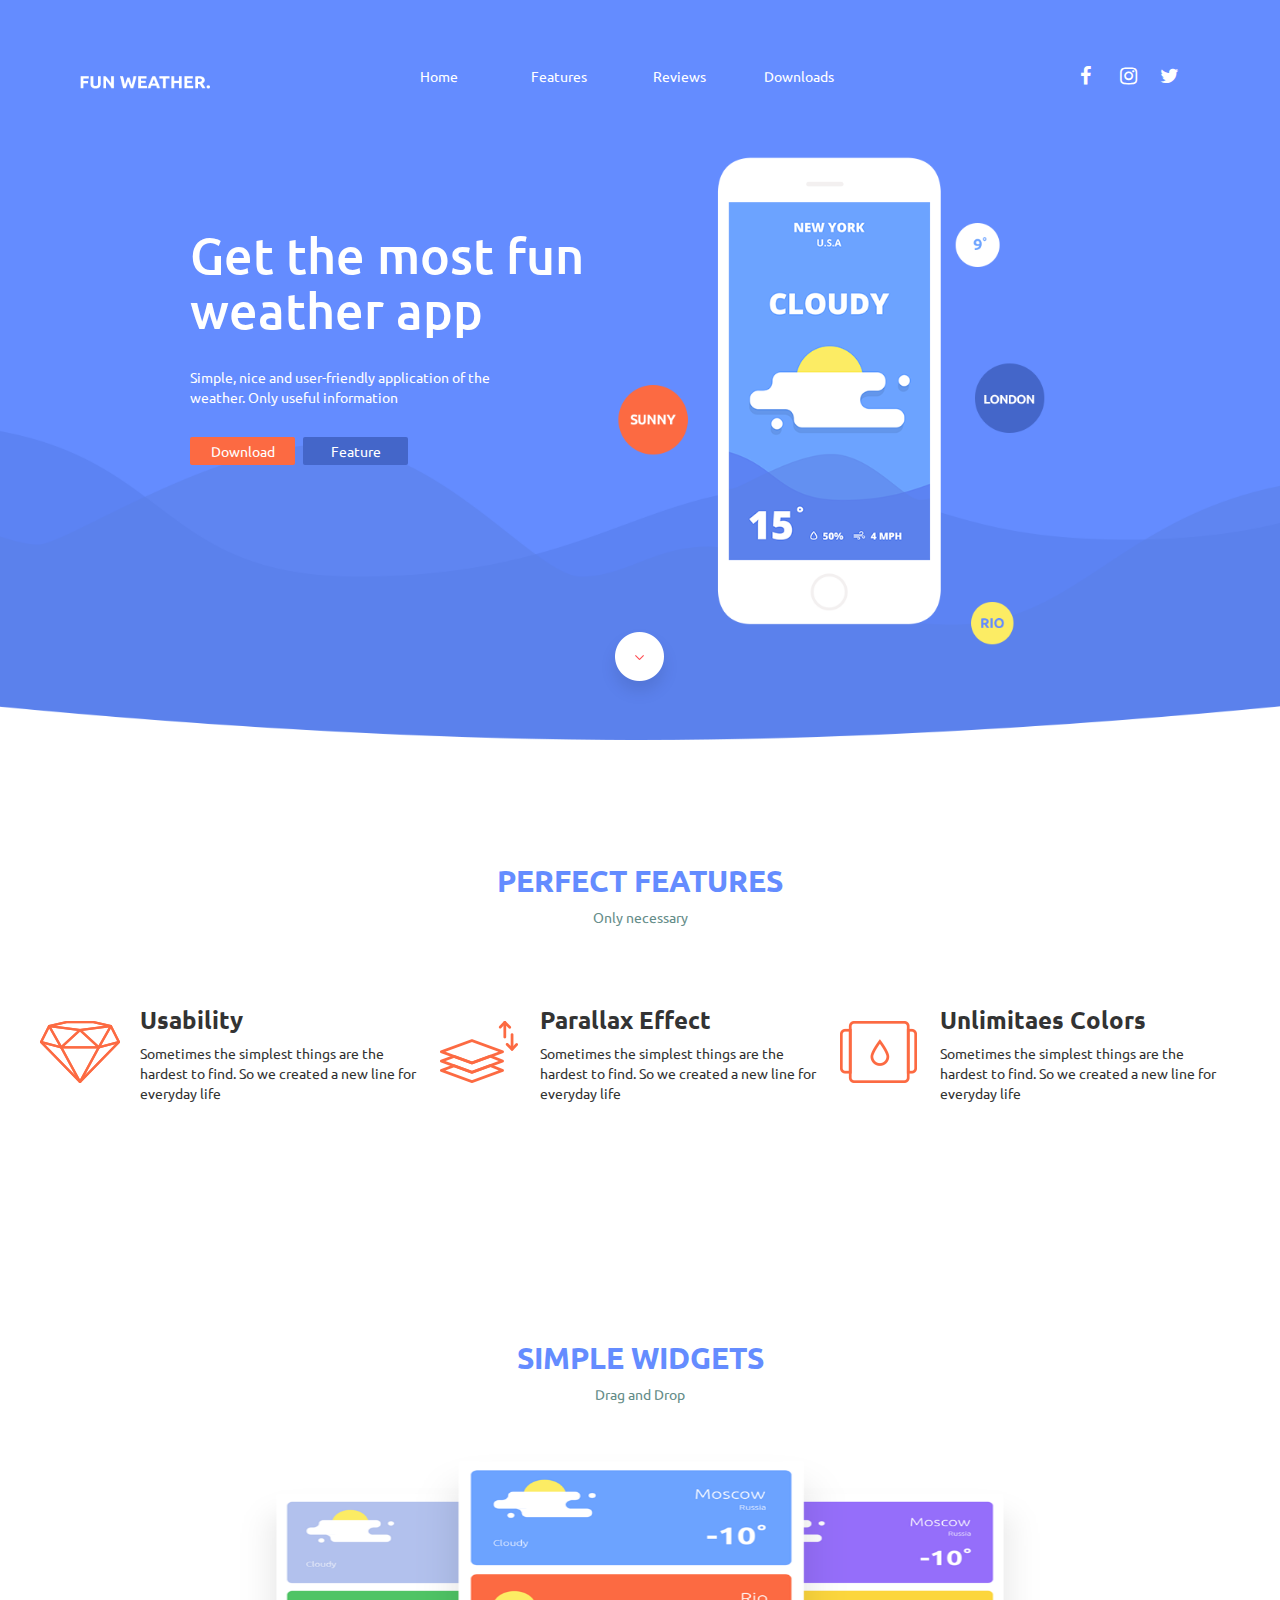
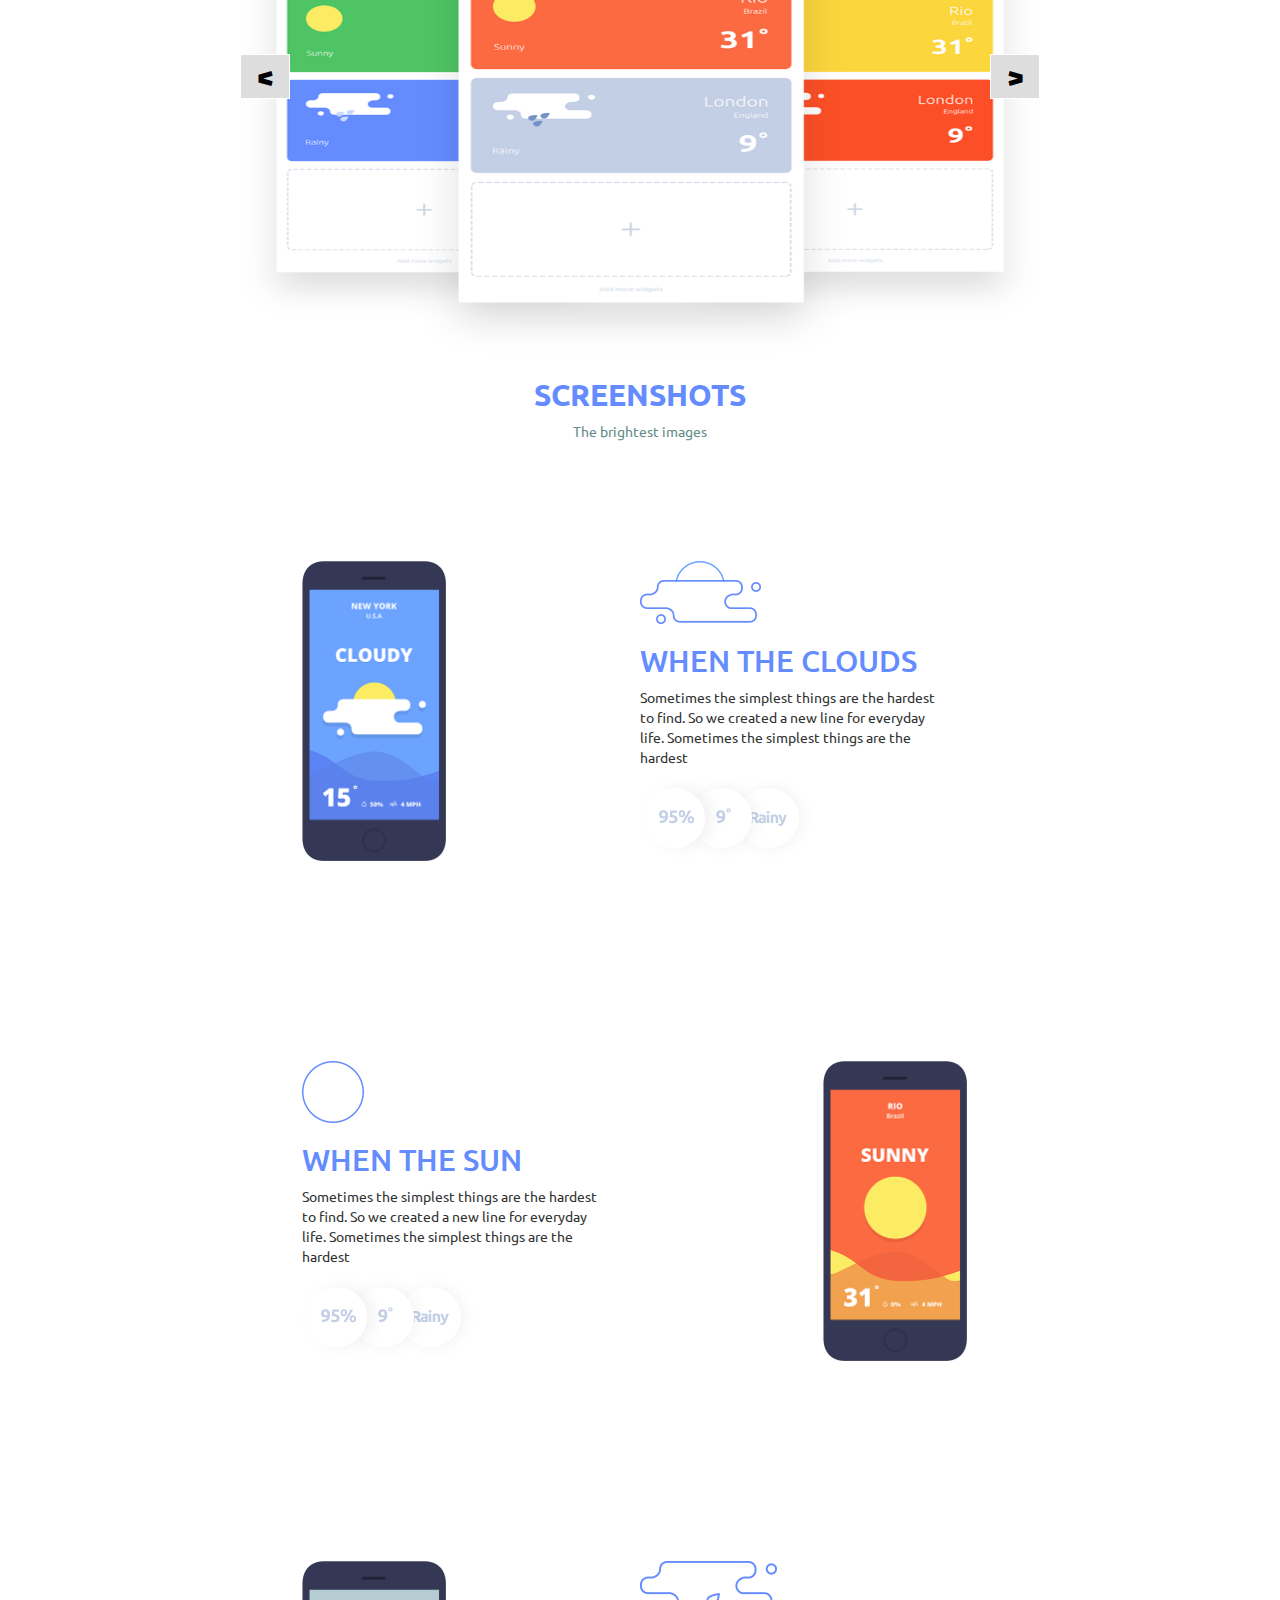
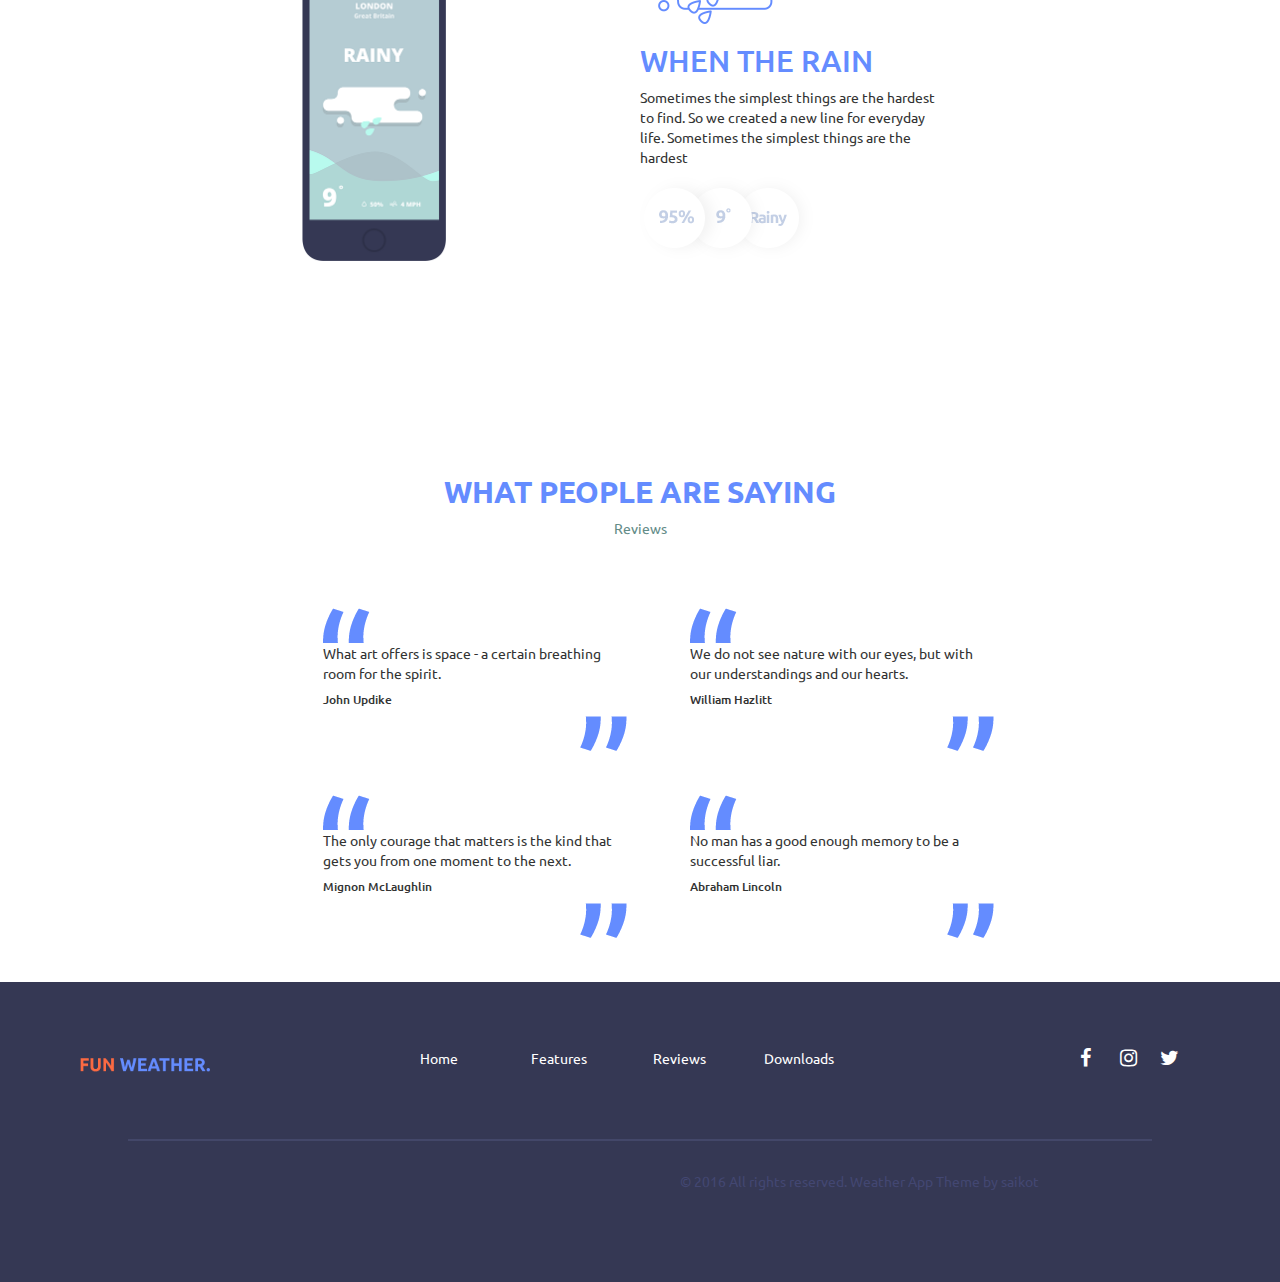
==== project/index.html @ 99868bac "update" ====
<!DOCTYPE html>
<html lang="en">
      <head>
        <meta charset="utf-8">
        <meta http-equiv="X-UA-Compatible" content="IE=edge">
        <meta name="viewport" content="width=device-width, initial-scale=1">
        <!-- The above 3 meta tags *must* come first in the head; any other head content must come *after* these tags -->
        <title>Fun Weather</title>

        <!-- Bootstrap -->
        <link href="css/bootstrap.min.css" rel="stylesheet">
        <!--main css-->
        <link href="style.css" rel="stylesheet">
        <!--font css-->
        <link href="https://fonts.googleapis.com/css?family=Ubuntu:400,500,700" rel="stylesheet"> 
        <link href="css/font-awesome.min.css" rel="stylesheet"> 
<!--          sliding css-->
          
        <link rel="stylesheet" href="css/owl.carousel.css">
        <link rel="stylesheet" href="css/owl.theme.css">
        <link rel="stylesheet" href="css/animate.css">

        <!-- HTML5 shim and Respond.js for IE8 support of HTML5 elements and media queries -->
        <!-- WARNING: Respond.js doesn't work if you view the page via file:// -->
        <!--[if lt IE 9]>
          <script src="https://oss.maxcdn.com/html5shiv/3.7.3/html5shiv.min.js"></script>
          <script src="https://oss.maxcdn.com/respond/1.4.2/respond.min.js"></script>
        <![endif]-->
      </head>
      <body>
        <header class="header-area">
                <nav class="navbar">
                        <div class="container">
                            <a class="icon" href ="#"><i class="fa fa-twitter" aria-hidden="true"></i></a>
                            <a class="icon" href ="#"><i class="fa fa-instagram" aria-hidden="true"></i></a>
                            <a class="icon" href ="#"><i class="fa fa-facebook" aria-hidden="true"></i></a>
                            <!-- Brand and toggle get grouped for better mobile display -->
                            <div class="navbar-header">
                            <button type="button" class="navbar-toggle collapsed" data-toggle="collapse" data-target="#bs-example-navbar-collapse-1" aria-expanded="false">
                            <span class="sr-only">Toggle navigation</span>
                            <span class="icon-bar"></span>
                            <span class="icon-bar"></span>
                            <span class="icon-bar"></span>
                            </button>
                            <a class="navbar-brand" href="#"><img src="images/logo.png" alt="logo"></a>
                            </div>

                            <!-- Collect the nav links, forms, and other content for toggling -->
                            <div class="collapse navbar-collapse" id="bs-example-navbar-collapse-1">
                                <ul class="nav navbar-nav">
                                    <li><a href="#">Home</a></li>
                                    <li><a href="#">Features</a></li>
                                    <li><a href="#">Reviews</a></li>
                                    <li><a href="#">Downloads</a></li>
                                </ul>
                            </div><!-- /.navbar-collapse -->
                        </div><!-- /.container-fluid -->
                </nav>
            <div class="content">
                <div class="content-text">
                    <h1>Get the most fun<br> weather app</h1>
                    <p>Simple, nice and user-friendly application of the <br>weather. Only useful information</p>
                    <span><a href="#">Download</a></span>
                    <a href="#">Feature</a>
                </div>
            </div>
            <div class="scroll">
                <a href="#feature1"><img src="images/scroll.png"></a>
            </div>
        </header><!--end of header-->
        <feature class="feature" id=feature1>
            <div class="title">
                <h2>Perfect features</h2>
                <p>Only necessary</p>
            </div>
            <div class="feature-details1">
                <div class="feature-details">
                    <div class="feature-image">
                    <img src="images/usability.png">
                    </div>
                    <h3>Usability </h3>
                    <p>Sometimes the simplest things are the hardest to find. So we created a new line for everyday life</p>
                </div>
                <div class="feature-details">
                    <div class="feature-image">
                        <img src="images/efect.png">
                    </div>
                    <h3>Parallax Effect </h3>
                    <p>Sometimes the simplest things are the hardest to find. So we created a new line for everyday life</p>
                </div>
                <div class="feature-details">
                    <div class="feature-image">
                        <img src="images/color.png">
                    </div>
                    <h3>Unlimitaes Colors</h3>
                    <p>Sometimes the simplest things are the hardest to find. So we created a new line for everyday life</p>
                </div>
            </div>
        </feature>
          <!--end of feature class-->
        <section class="slider">
            <div class="title">
                <h2>simple widgets</h2>
                <p>Drag and Drop</p>
            </div>
            <div class="slide">
                <div class="slide-image">
                    <img src="images/slider4.png">
                </div>
                <div class="slide-image">
                    <img src="images/slider4.png">
                </div>
                <div class="slide-image">
                    <img src="images/slider4.png">
                </div>
                <div class="slide-image">
                    <img src="images/slider4.png">
                </div>
                <div class="slide-image">
                    <img src="images/slider4.png">
                </div>
                <div class="slide-image">
                    <img src="images/slider4.png">
                </div>
            </div>
        </section>
        <screen class="screenshot-area">
            <div class="title">
                <h2>screenshots</h2>
                <p>The brightest images</p>
            </div>
            <div class="cloudy">
                <div class="cloudy-image">
                    <img src="images/cloudy.png">
                </div>
                <div class="cloudy-text">
                    <img src="images/icon5.png">
                    <h2>When the clouds</h2>
                    <p>Sometimes the simplest things are the hardest to find. So we created a new line for everyday life. Sometimes the simplest things are the hardest</p>
                    <img src="images/icon8.png">
                </div>
            </div>
            <div class="sunny">
                <div class="sunny-image">
                    <img src="images/sunny.png">
                </div>
                <div class="sunny-text">
                    <img src="images/icon6.png">
                    <h2>When the sun</h2>
                    <p>Sometimes the simplest things are the hardest to find. So we created a new line for everyday life. Sometimes the simplest things are the hardest </p>
                    <img src="images/icon8.png">
                </div>
            </div>
            <div class="rainy">
                <div class="rainy-image">
                    <img src="images/rainy.png">
                </div>
                <div class="rainy-text">
                    <img src="images/icon7.png">
                    <h2>When the rain</h2>
                    <p>Sometimes the simplest things are the hardest to find. So we created a new line for everyday life. Sometimes the simplest things are the hardest</p>
                    <img src="images/icon8.png">
                </div>
            </div>
        </screen>
        <review class="review-area">
            <div class="title">
                <h2>What people are saying</h2>
                <p>Reviews</p>
            </div>
            <div class="peaple-says">
                <div class="people">
                    <img src="images/review-icon1.png">
                    <p>What art offers is space - a certain breathing room for the spirit. </p>
                    <h6>John Updike</h6>
                    <div class="double-co">
                        <img src="images/review-icon2.png">
                    </div>
                </div>
                <div class="people">
                    <img src="images/review-icon1.png">
                    <p>We do not see nature with our eyes, but with our understandings and our hearts. </p>
                    <h6>William Hazlitt</h6>
                    <div class="double-co">
                        <img src="images/review-icon2.png">
                    </div>
                </div>  
                <div class="people">
                    <img src="images/review-icon1.png">
                    <p>The only courage that matters is the kind that gets you from one moment to the next. </p>
                    <h6>Mignon McLaughlin</h6>
                    <div class="double-co">
                        <img src="images/review-icon2.png">
                    </div>
                </div>
                <div class="people">
                    <img src="images/review-icon1.png">
                    <p>No man has a good enough memory to be a successful liar.  </p>
                    <h6>Abraham Lincoln</h6>
                    <div class="double-co">
                        <img src="images/review-icon2.png">
                    </div>
                </div>
            </div>
        </review><!-- review end-->
        <footer class="footer">
           <nav class="navbar">
                        <div class="container">
                            <a class="icon" href ="#"><i class="fa fa-twitter" aria-hidden="true"></i></a>
                            <a class="icon" href ="#"><i class="fa fa-instagram" aria-hidden="true"></i></a>
                            <a class="icon" href ="#"><i class="fa fa-facebook" aria-hidden="true"></i></a>
                            <!-- Brand and toggle get grouped for better mobile display -->
                            <div class="navbar-header">
                            <button type="button" class="navbar-toggle collapsed" data-toggle="collapse" data-target="#bs-example-navbar-collapse-1" aria-expanded="false">
                            <span class="sr-only">Toggle navigation</span>
                            <span class="icon-bar"></span>
                            <span class="icon-bar"></span>
                            <span class="icon-bar"></span>
                            </button>
                            <a class="navbar-brand" href="#"><img src="images/logo2.png" alt="logo"></a>
                            </div>

                            <!-- Collect the nav links, forms, and other content for toggling -->
                            <div class="collapse navbar-collapse" id="bs-example-navbar-collapse-1">
                                <ul class="nav navbar-nav">
                                    <li><a href="#">Home</a></li>
                                    <li><a href="#">Features</a></li>
                                    <li><a href="#">Reviews</a></li>
                                    <li><a href="#">Downloads</a></li>
                                </ul>
                            </div><!-- /.navbar-collapse -->
                        </div><!-- /.container-fluid -->
            </nav> 
            <div class="border"></div>
            <p>&copy 2016 All rights reserved. Weather App Theme by saikot</p>
        </footer>
        <!-- jQuery (necessary for Bootstrap's JavaScript plugins) -->
        <script src="https://ajax.googleapis.com/ajax/libs/jquery/1.12.4/jquery.min.js"></script>
        <!-- Include all compiled plugins (below), or include individual files as needed -->
        <script src="js/bootstrap.min.js"></script>
        <script src="js/jquery-1.11.3.min.js"></script>
        <script src="js/owl.carousel.min.js"></script>
        <script src="main.js"></script>
    </body>
</html>
---- project/style.css ----
*{
    margin: 0;
    padding: 0;
    box-sizing: border-box
}
body,html {
    height: 100%;
    width: 100%;
}
body {
    font-family: 'Ubuntu', sans-serif;
}
.header-area {
    background:url(images/header.png)no-repeat scroll center center/cover;
    display:flex;
    flex-direction:column;
    width:100%;
    height:740px;
    margin:0 auto; 
}
.navbar-brand img {
    width: 130px;
    margin-top: 10px;
}
.container {
	width: 1150px;
	height: 55px;
}

.icon {
    color: #fff;
    float: right;
    width: 40px;
    font-size: 20px;
    margin-top: 10px;
}
.nav > li > a {
	color: #fff;
    text-align: center;
}
.scroll {
    width: 76px;
    margin: 0 auto;
    padding-top: 40px;
}

.navbar-nav {
	margin-left: 154px;
}
.navbar-nav > li {
	width: 120px;
}
.content {
    width: 900px;
    margin: 0 auto;
    height: 462px;
    padding-top: 80px;
}
.content-text {
    color: #fff;
    width: 440px;
    font-size: 
}
.content-text h1 {
    font-size:50px
}
.content-text p {
    padding: 20px 0px;
}
.content-text a{
    text-decoration: none;
    display: inline-block;
    width: 105px;
    text-align: center;
    height: 28px;
    line-height: 28px;
    background-color: #4466c9;
    color: #fff;
    border-radius: 2px;
    
}
.content-text a:hover {
    color:black;
}
.content-text span a  {
    background-color: #fc6a42;
    margin-right: 5px
}
.content-image  {
    width: 200px;
    height: 300px;
    float: right;
}
.content-image img {
    height: 344px;
    padding-right: 82px;
    float: right;
}
.feature {
    width: 1100px;
    margin: 0 auto;
    height: 400px;
}
 
.title {
    text-align: center;
    padding-top:74px
}
.title h2 {
    padding-top: 30px;
    color: #648cff;
    text-transform: uppercase;
    font-weight: 700;
}
.title p {
    color: #648c88;
}
.feature-details1 {
    width: 1200px;
    margin: 0 auto;
    height: 280px;
    padding-top: 50px;
}
.feature-details {
    float: left;
    display: inline-block;
    width: 380px;
    margin-right: 20px;
}
.feature-details h3{
    font-weight: 600;
}
.feature-image{
    float: left;
    height: 123px;
    width: 100px;
}
.feature-image img {
    padding-top: 34px;
}
.slider {
    width: 800px;
    margin: 0 auto;
}
.slide {
    width: 700px;
    margin: 0 auto;
    margin-top: 50px;
    height: 400px;
}
.slide-image img {
    height: 500px;
}
.owl-prev {
    left: 0;
    top: 20%;
/*    float: left;*/
    font-size:30px;
    position: absolute;
    color: #000;
    border:1px solid #fff;
    background-color:  #ddd;
    margin-top: 120px;
    font-weight: 700;
    width: 50px;
}

.owl-next {
    right:0;
    top: 20%;
/*    float: right;*/
    font-size:30px;
    position: absolute;
    color: #000;
    border:1px solid #fff;
    background-color:  #ddd;
    margin-top: 120px;
    font-weight: 700;
    width: 50px;
}
.cloudy {
    width: 920px;
    margin: 0 auto;
    height: 500px;
    padding-top: 110px;
}
.cloudy-image img {
    height: 300px;
    float: left;
    padding-left: 122px;
}
.cloudy-text {
    float: right;
    width: 460px;
}

.sunny {
    width: 920px;
    margin: 0 auto;
    height: 500px;
    padding-top: 110px;
}
.sunny-image img {
    height: 300px;
    float: right;
    padding-right: 133px;
}
.sunny-text {
    float: left;
    width: 500px;
    padding-left: 122px;
}
h2 {
    color: #648cff;
    text-transform: uppercase;
}
.rainy {
    width: 920px;
    margin: 0 auto;
    height: 500px;
    padding-top: 110px;
}
.rainy-image img {
    height: 300px;
    float: left;
    padding-left: 122px;
}
.rainy-text {
    float: right;
    width: 460px;
}
.rainy-text p  {
    width: 300px;
}

.sunny-text p {
    width: 300px;
}


.cloudy-text p {
    width: 300px;
}
.peaple-says {
    width: 754px;
    margin: 0 auto;
    padding-top: 60px;
}

.people {
    width: 364px;
    display: inline-block;
    padding-left: 60px;
    padding-bottom: 44px;
}
.double-co {
    float: right;
}
.footer{
    background: #353854;
    height: 300px;   
}
.navbar {
    padding-top: 50px;
}
.border {
    border:1px solid #434769;
    width: 80%;
    margin: 0 auto;
    margin-top: 50px;
}
.footer p{
    width: 600px;
    float: right;
    margin-top: 30px;
    color: #434772; 
}
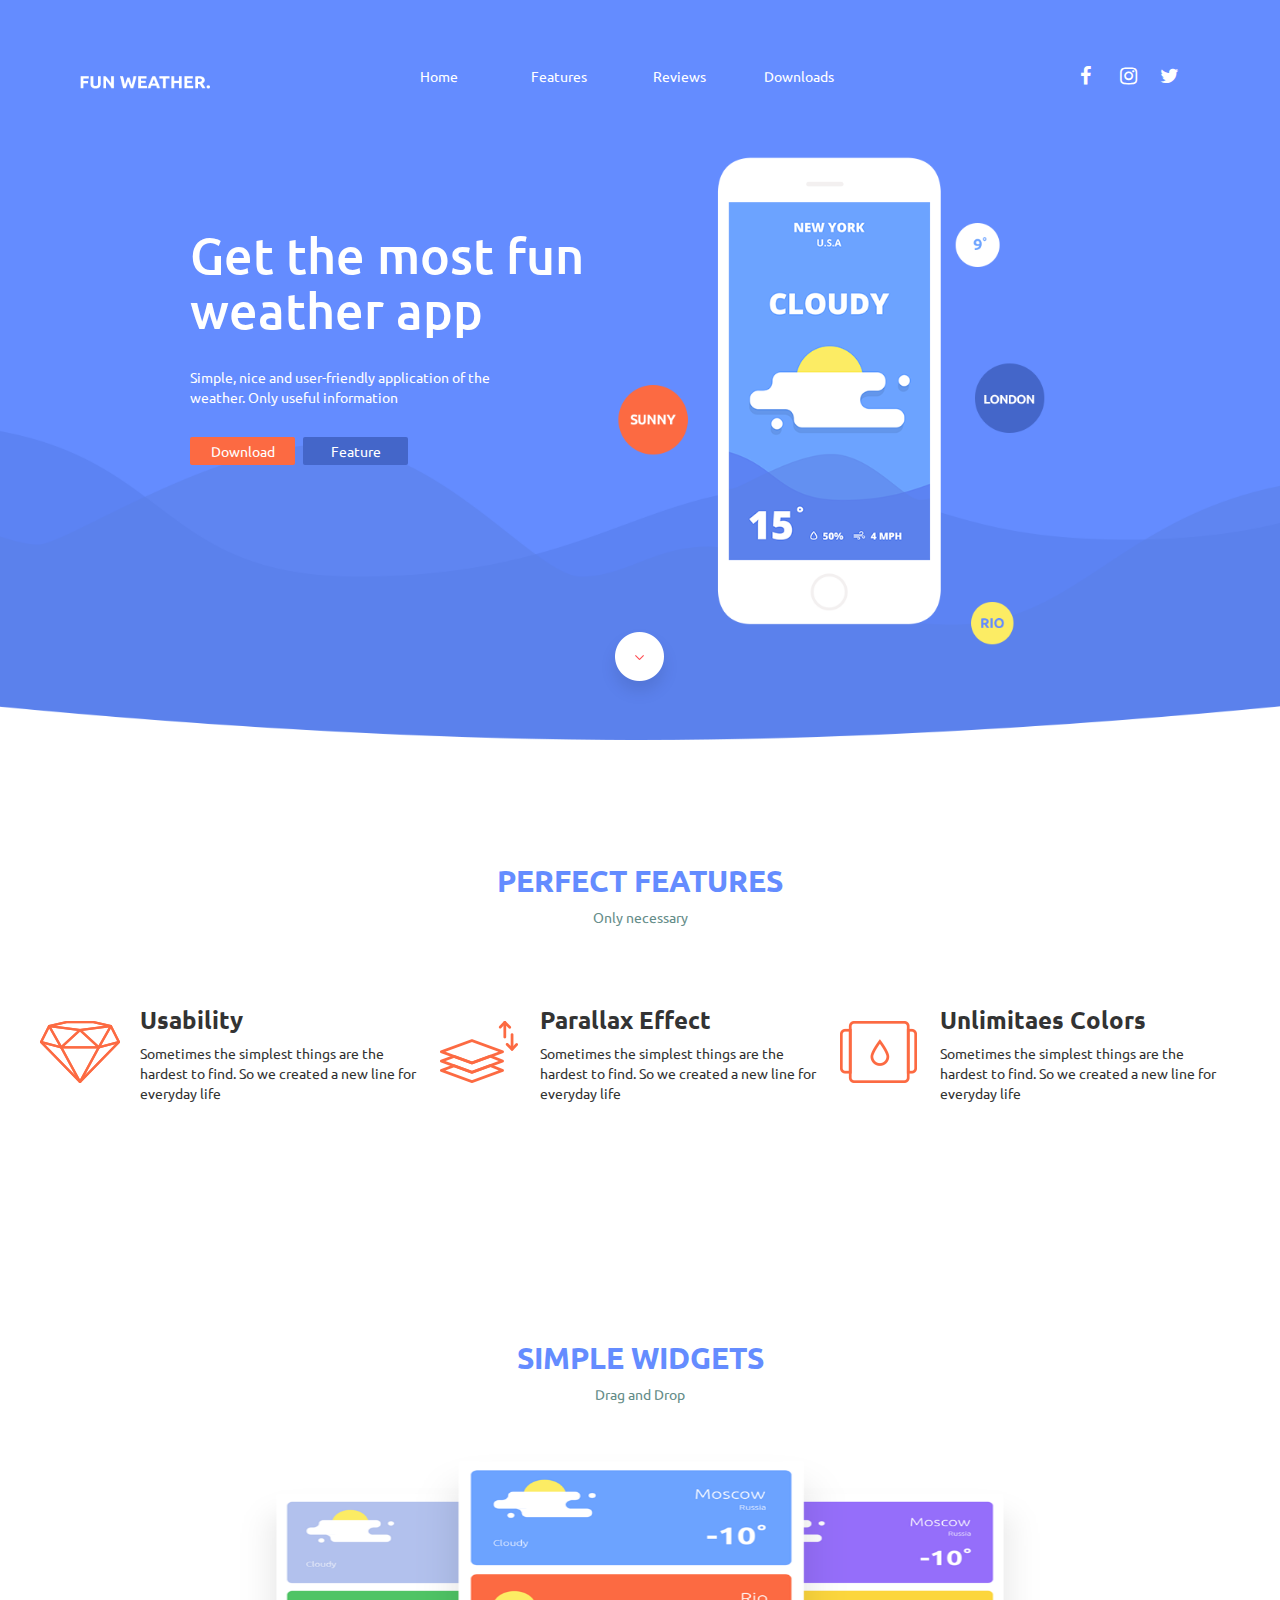
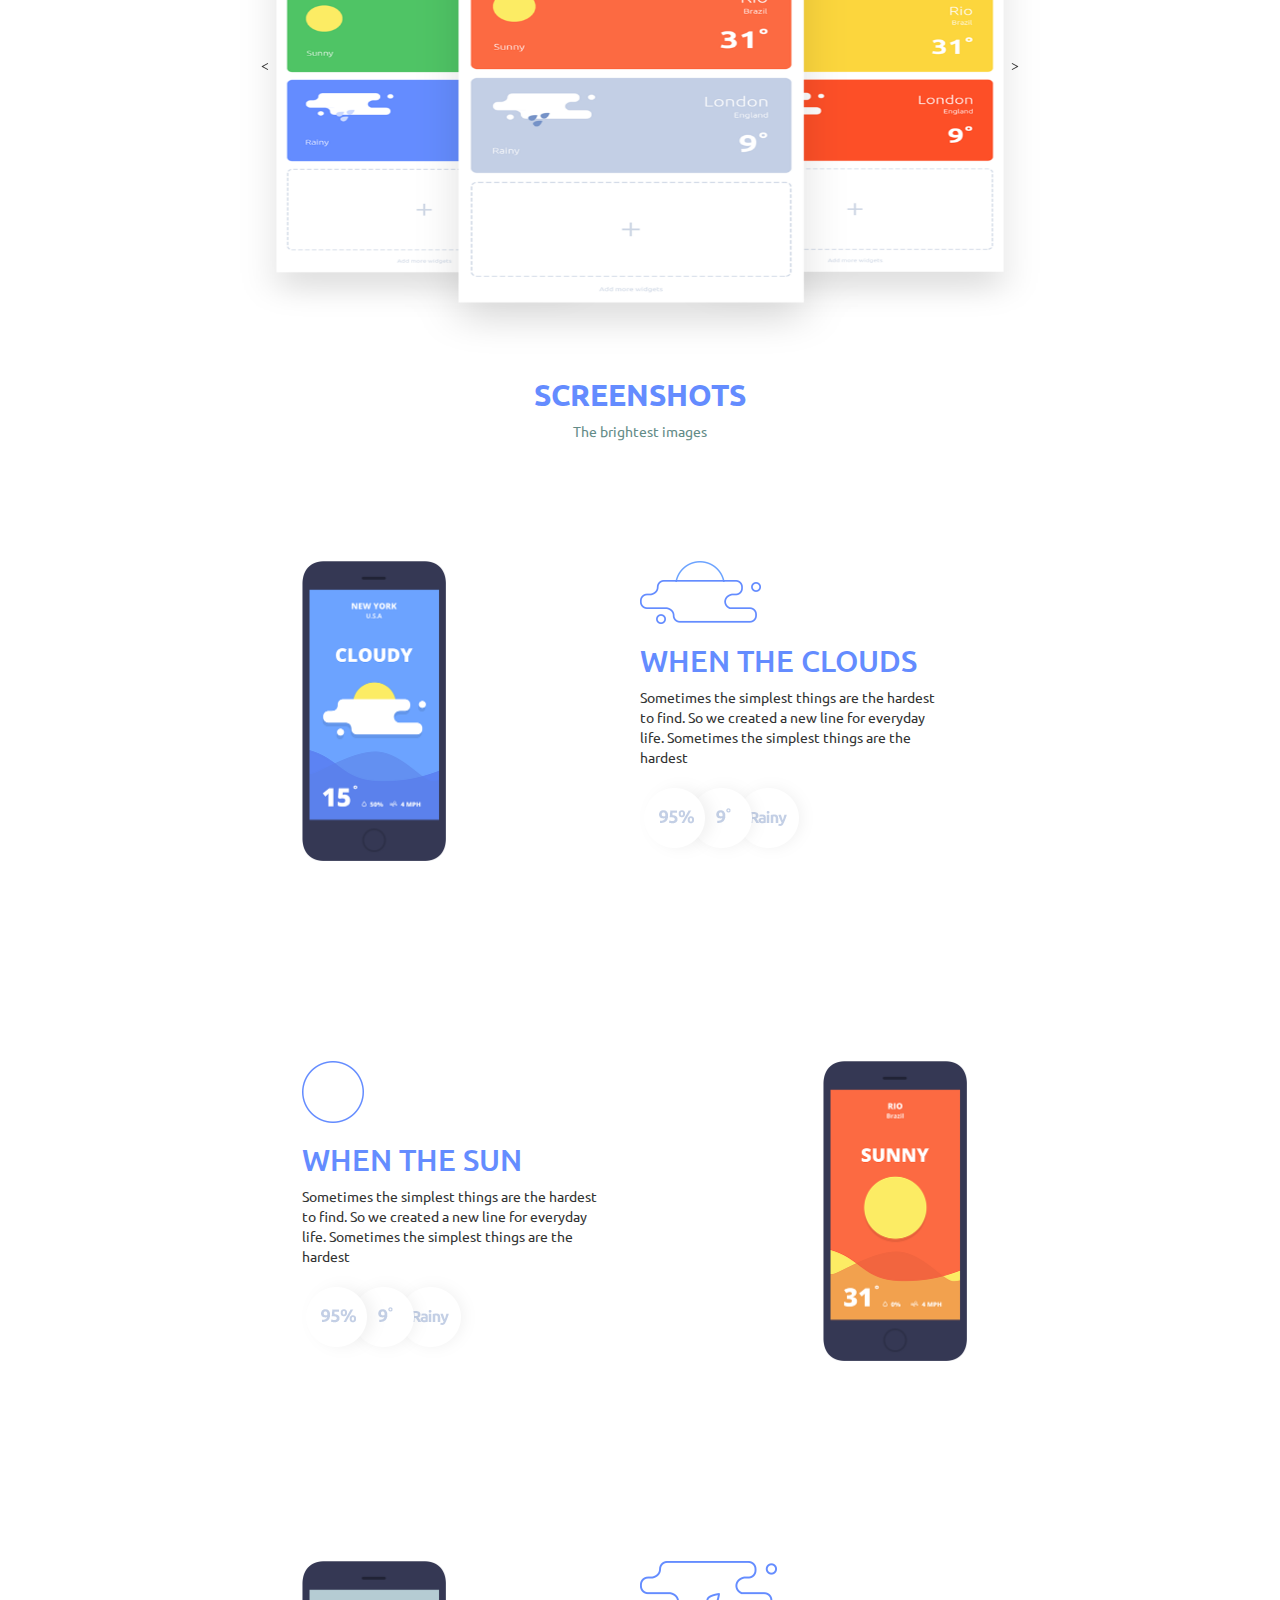
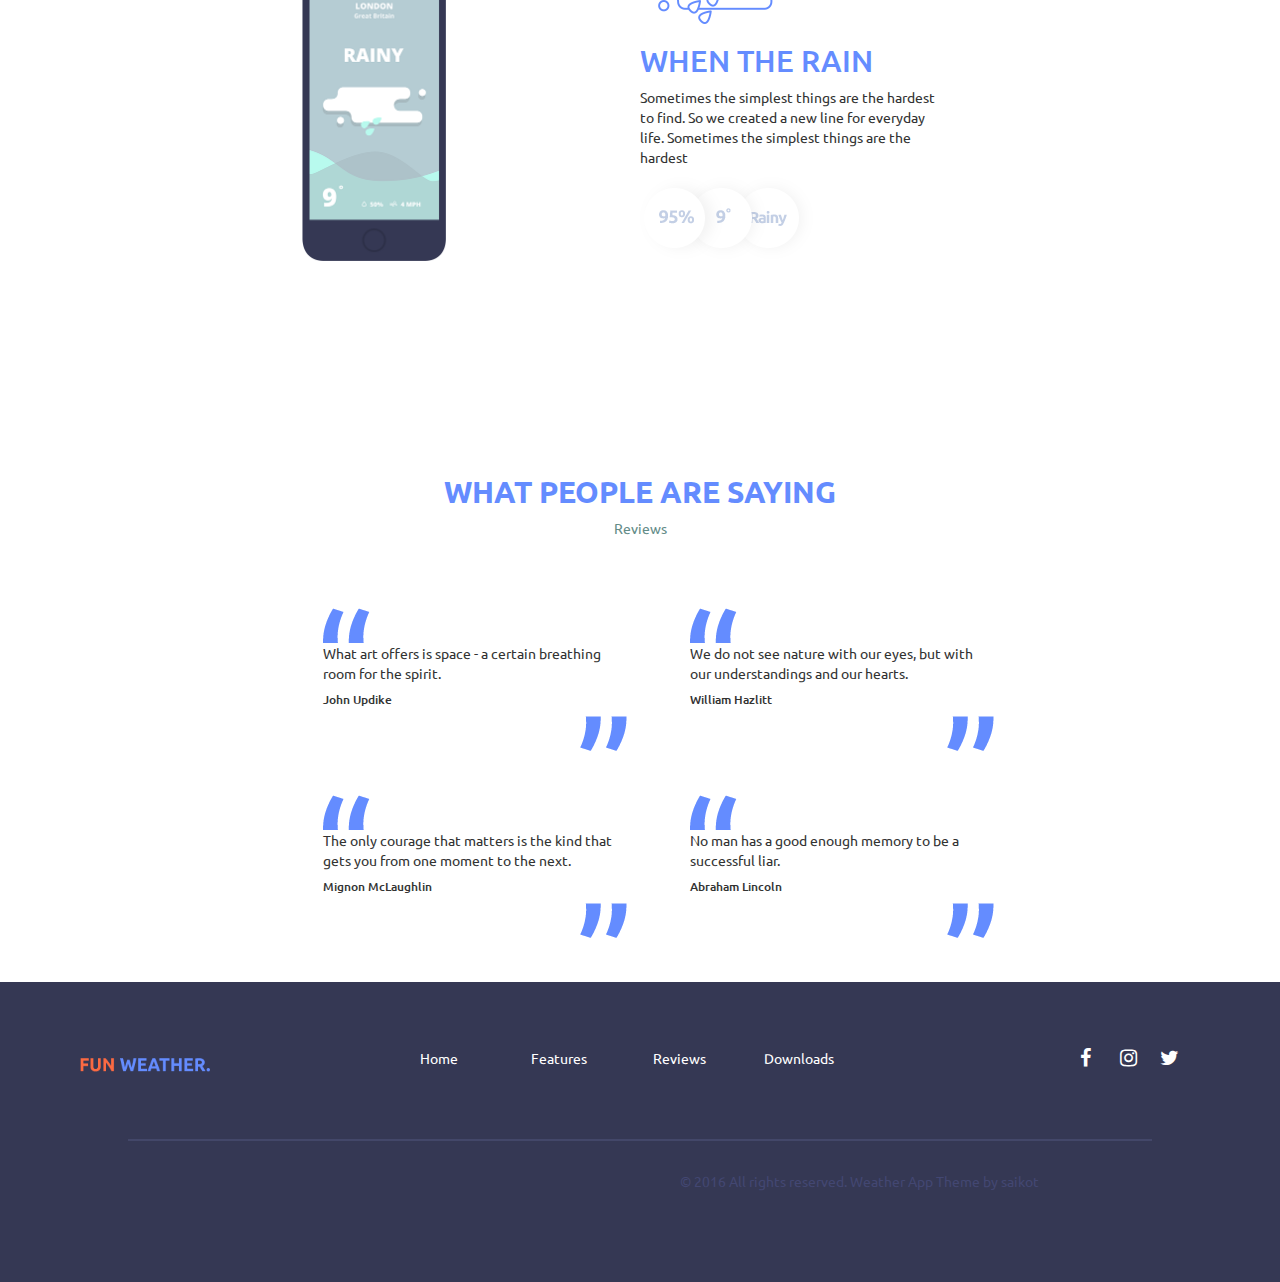
==== commit e5e8dc0c: "update" ====
--- a/project/index.html
+++ b/project/index.html
@@ -16,16 +16,16 @@
         <link href="css/font-awesome.min.css" rel="stylesheet"> 
 <!--          sliding css-->
           
-        <link rel="stylesheet" href="css/owl.carousel.css">
-        <link rel="stylesheet" href="css/owl.theme.css">
+        <link rel="stylesheet" href="css/owl.carousel.min.css">
+          <link rel="stylesheet" href="css/owl.theme.default.min.css">
         <link rel="stylesheet" href="css/animate.css">
 
         <!-- HTML5 shim and Respond.js for IE8 support of HTML5 elements and media queries -->
         <!-- WARNING: Respond.js doesn't work if you view the page via file:// -->
-        <!--[if lt IE 9]>
+<!--        [if lt IE 9]>-->
           <script src="https://oss.maxcdn.com/html5shiv/3.7.3/html5shiv.min.js"></script>
           <script src="https://oss.maxcdn.com/respond/1.4.2/respond.min.js"></script>
-        <![endif]-->
+<!--        <![endif]-->
       </head>
       <body>
         <header class="header-area">
@@ -103,7 +103,7 @@
                 <h2>simple widgets</h2>
                 <p>Drag and Drop</p>
             </div>
-            <div class="slide">
+            <div class="owl-carousel">
                 <div class="slide-image">
                     <img src="images/slider4.png">
                 </div>
@@ -240,6 +240,8 @@
         <script src="js/bootstrap.min.js"></script>
         <script src="js/jquery-1.11.3.min.js"></script>
         <script src="js/owl.carousel.min.js"></script>
-        <script src="main.js"></script>
+        <script src="js/jquery-1.11.3.min.js"></script>
+          <script src="js/owl.carousel.min.js"></script>
+          <script src="main.js"></script>
     </body>
 </html>--- a/project/style.css
+++ b/project/style.css
@@ -142,7 +142,7 @@
     width: 800px;
     margin: 0 auto;
 }
-.slide {
+.owl-carousel{
     width: 700px;
     margin: 0 auto;
     margin-top: 50px;
